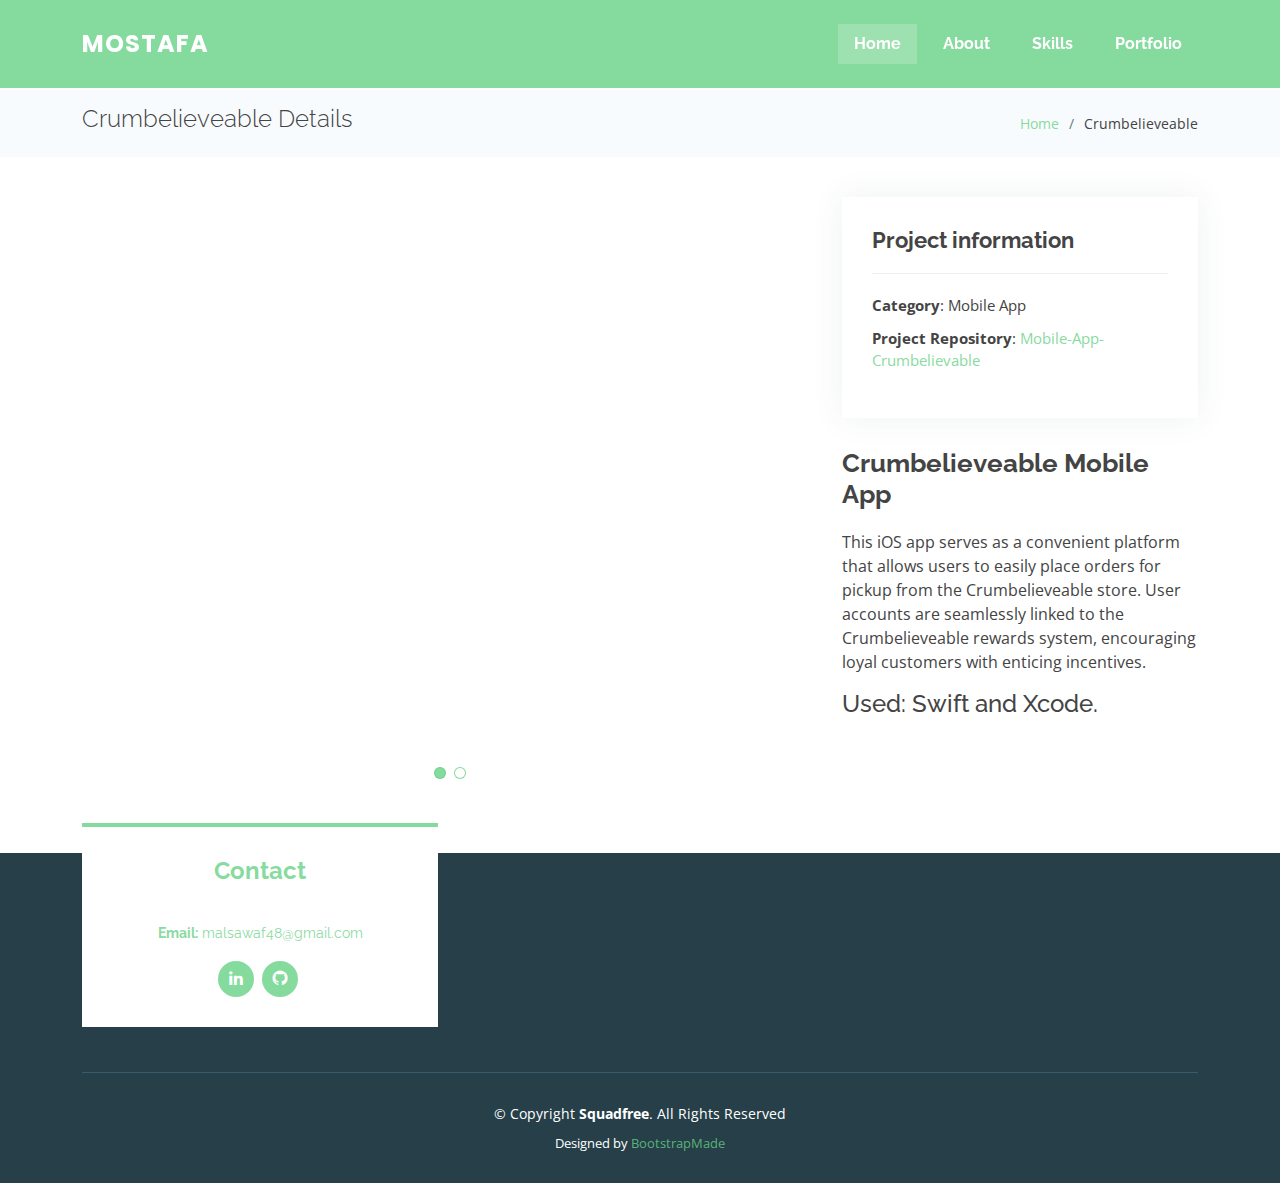
==== portfolio-details.html @ defbacd8 "Added Files" ====
<!DOCTYPE html>
<html lang="en">

<head>
  <meta charset="utf-8">
  <meta content="width=device-width, initial-scale=1.0" name="viewport">

  <title>Portfolio Details</title>
  <meta content="" name="description">
  <meta content="" name="keywords">

  <!-- Favicons -->
  <link href="assets/img/favicon.png" rel="icon">
  <link href="assets/img/apple-touch-icon.png" rel="apple-touch-icon">

  <!-- Google Fonts -->
  <link href="https://fonts.googleapis.com/css?family=Open+Sans:300,300i,400,400i,600,600i,700,700i|Raleway:300,300i,400,400i,500,500i,600,600i,700,700i|Poppins:300,300i,400,400i,500,500i,600,600i,700,700i" rel="stylesheet">

  <!-- Vendor CSS Files -->
  <link href="assets/vendor/aos/aos.css" rel="stylesheet">
  <link href="assets/vendor/bootstrap/css/bootstrap.min.css" rel="stylesheet">
  <link href="assets/vendor/bootstrap-icons/bootstrap-icons.css" rel="stylesheet">
  <link href="assets/vendor/boxicons/css/boxicons.min.css" rel="stylesheet">
  <link href="assets/vendor/glightbox/css/glightbox.min.css" rel="stylesheet">
  <link href="assets/vendor/swiper/swiper-bundle.min.css" rel="stylesheet">

  <!-- Template Main CSS File -->
  <link href="assets/css/style.css" rel="stylesheet">

  <!-- =======================================================
  * Template Name: Squadfree
  * Template URL: https://bootstrapmade.com/squadfree-free-bootstrap-template-creative/
  * Updated: Mar 17 2024 with Bootstrap v5.3.3
  * Author: BootstrapMade.com
  * License: https://bootstrapmade.com/license/
  ======================================================== -->
</head>

<body>

  <!-- ======= Header ======= -->
    <header id="header" class="fixed-top">
    <div class="container d-flex align-items-center justify-content-between position-relative">

      <div class="logo">
        <h1 class="text-light"><a href="index.html"><span>Mostafa</span></a></h1>
        <!-- Uncomment below if you prefer to use an image logo -->
        <!-- <a href="index.html"><img src="assets/img/logo.png" alt="" class="img-fluid"></a>-->
      </div>

      <nav id="navbar" class="navbar">
        <ul>
          <li><a class="nav-link scrollto active" href="index.html">Home</a></li>
          <li><a class="nav-link scrollto" href="index.html#about">About</a></li>
          <li><a class="nav-link scrollto" href="index.html#services">Skills</a></li>
          <li><a class="nav-link scrollto" href="index.html#portfolio">Portfolio</a></li>
      </nav><!-- .navbar -->

    </div>
  </header><!-- End Header --><!-- End Header -->

  <main id="main">

    <!-- ======= Breadcrumbs Section ======= -->
    <section class="breadcrumbs">
      <div class="container">

        <div class="d-flex justify-content-between align-items-center">
          <h2>Crumbelieveable Details</h2>
          <ol>
            <li><a href="index.html">Home</a></li>
            <li>Crumbelieveable</li>
          </ol>
        </div>

      </div>
    </section><!-- Breadcrumbs Section -->

    <!-- ======= Portfolio Details Section ======= -->
    <section id="portfolio-details" class="portfolio-details">
      <div class="container">

        <div class="row gy-4">

          <div class="col-lg-8">
            <div class="portfolio-details-slider swiper">
              <div class="swiper-wrapper align-items-center">

                <div class="swiper-slide">
                  <img src="assets/img/portfolio/crum1.png" alt="">
                </div>

                <div class="swiper-slide">
                  <img src="assets/img/portfolio/Crum2.png" alt="">
                </div>
              </div>
              <div class="swiper-pagination"></div>
            </div>
          </div>

          <div class="col-lg-4">
            <div class="portfolio-info">
              <h3>Project information</h3>
              <ul>
                <li><strong>Category</strong>: Mobile App</li>
                <li><strong>Project Repository</strong>: <a href="https://github.com/malsawaf48/Mobile-App-Crumbelievable">Mobile-App-Crumbelievable</a></li>
              </ul>
            </div>
            <div class="portfolio-description">
              <h2>Crumbelieveable Mobile App</h2>
              <p>
                This iOS app serves as a convenient platform that allows users to easily place orders for pickup from the Crumbelieveable store. User accounts are seamlessly linked to the Crumbelieveable rewards system, encouraging loyal customers with enticing incentives.
              </p>
              <h4>Used: Swift and Xcode.</h4>
            </div>
          </div>

        </div>

      </div>
    </section><!-- End Portfolio Details Section -->

  </main><!-- End #main -->

  <!-- ======= Footer ======= -->
  <footer id="footer">
    <div class="footer-top">
      <div class="container">
        <div class="row">

          <div class="col-lg-4 col-md-6">
            <div class="footer-info">
              <h3>Contact</h3>
              <p class="pb-3"><em></em></p>
              <p>
                <strong>Email:</strong> malsawaf48@gmail.com<br>
              </p>
              <div class="social-links mt-3">
                <a href="https://www.linkedin.com/in/mostafa-al-sawaf-4642b824b/" class="linkedin"><i class="bx bxl-linkedin"></i></a>
                <a href="https://github.com/malsawaf48" class="gitHub"><i class="bx bxl-github"></i></a>
              </div>
            </div>
          </div>
        </div>
      </div>
    </div>

    <div class="container">
      <div class="copyright">
        &copy; Copyright <strong><span>Squadfree</span></strong>. All Rights Reserved
      </div>
      <div class="credits">
        <!-- All the links in the footer should remain intact. -->
        <!-- You can delete the links only if you purchased the pro version. -->
        <!-- Licensing information: https://bootstrapmade.com/license/ -->
        <!-- Purchase the pro version with working PHP/AJAX contact form: https://bootstrapmade.com/squadfree-free-bootstrap-template-creative/ -->
        Designed by <a href="https://bootstrapmade.com/">BootstrapMade</a>
      </div>
    </div>
  </footer><!-- End Footer -->

  <a href="#" class="back-to-top d-flex align-items-center justify-content-center"><i class="bi bi-arrow-up-short"></i></a>

  <!-- Vendor JS Files -->
  <script src="assets/vendor/purecounter/purecounter_vanilla.js"></script>
  <script src="assets/vendor/aos/aos.js"></script>
  <script src="assets/vendor/bootstrap/js/bootstrap.bundle.min.js"></script>
  <script src="assets/vendor/glightbox/js/glightbox.min.js"></script>
  <script src="assets/vendor/isotope-layout/isotope.pkgd.min.js"></script>
  <script src="assets/vendor/swiper/swiper-bundle.min.js"></script>
  <script src="assets/vendor/php-email-form/validate.js"></script>

  <!-- Template Main JS File -->
  <script src="assets/js/main.js"></script>

</body>

</html>
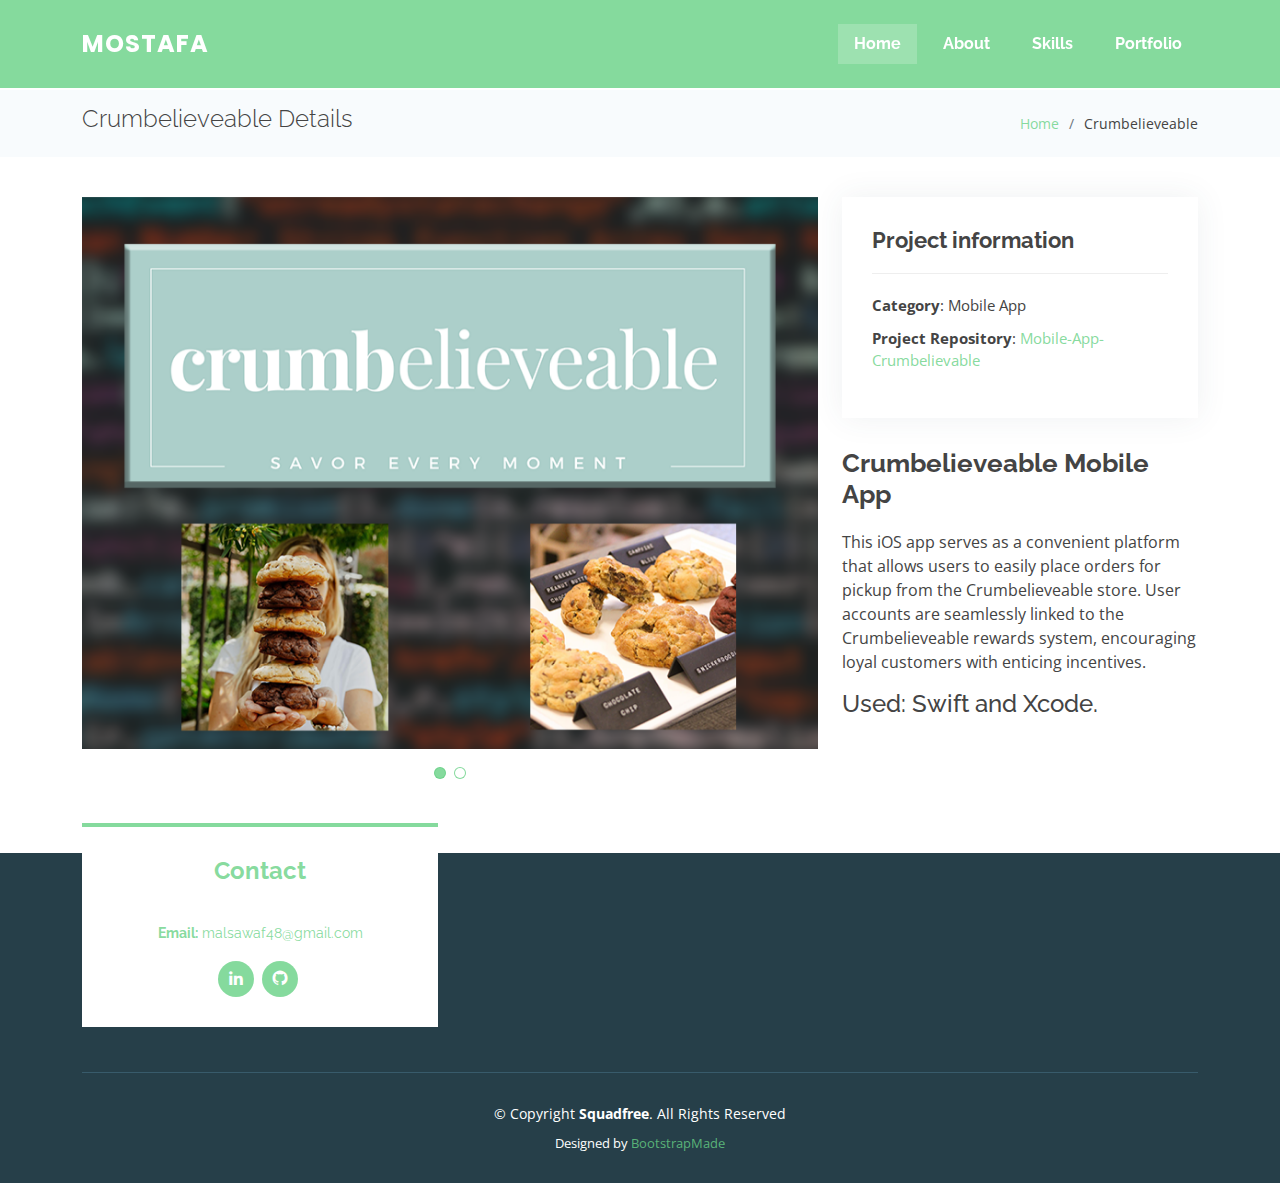
==== commit fb6ce45d: "fixed image not loading" ====
--- a/portfolio-details.html
+++ b/portfolio-details.html
@@ -87,7 +87,7 @@
               <div class="swiper-wrapper align-items-center">
 
                 <div class="swiper-slide">
-                  <img src="assets/img/portfolio/crum1.png" alt="">
+                  <img src="assets/img/portfolio/Crum1.png" alt="">
                 </div>
 
                 <div class="swiper-slide">
